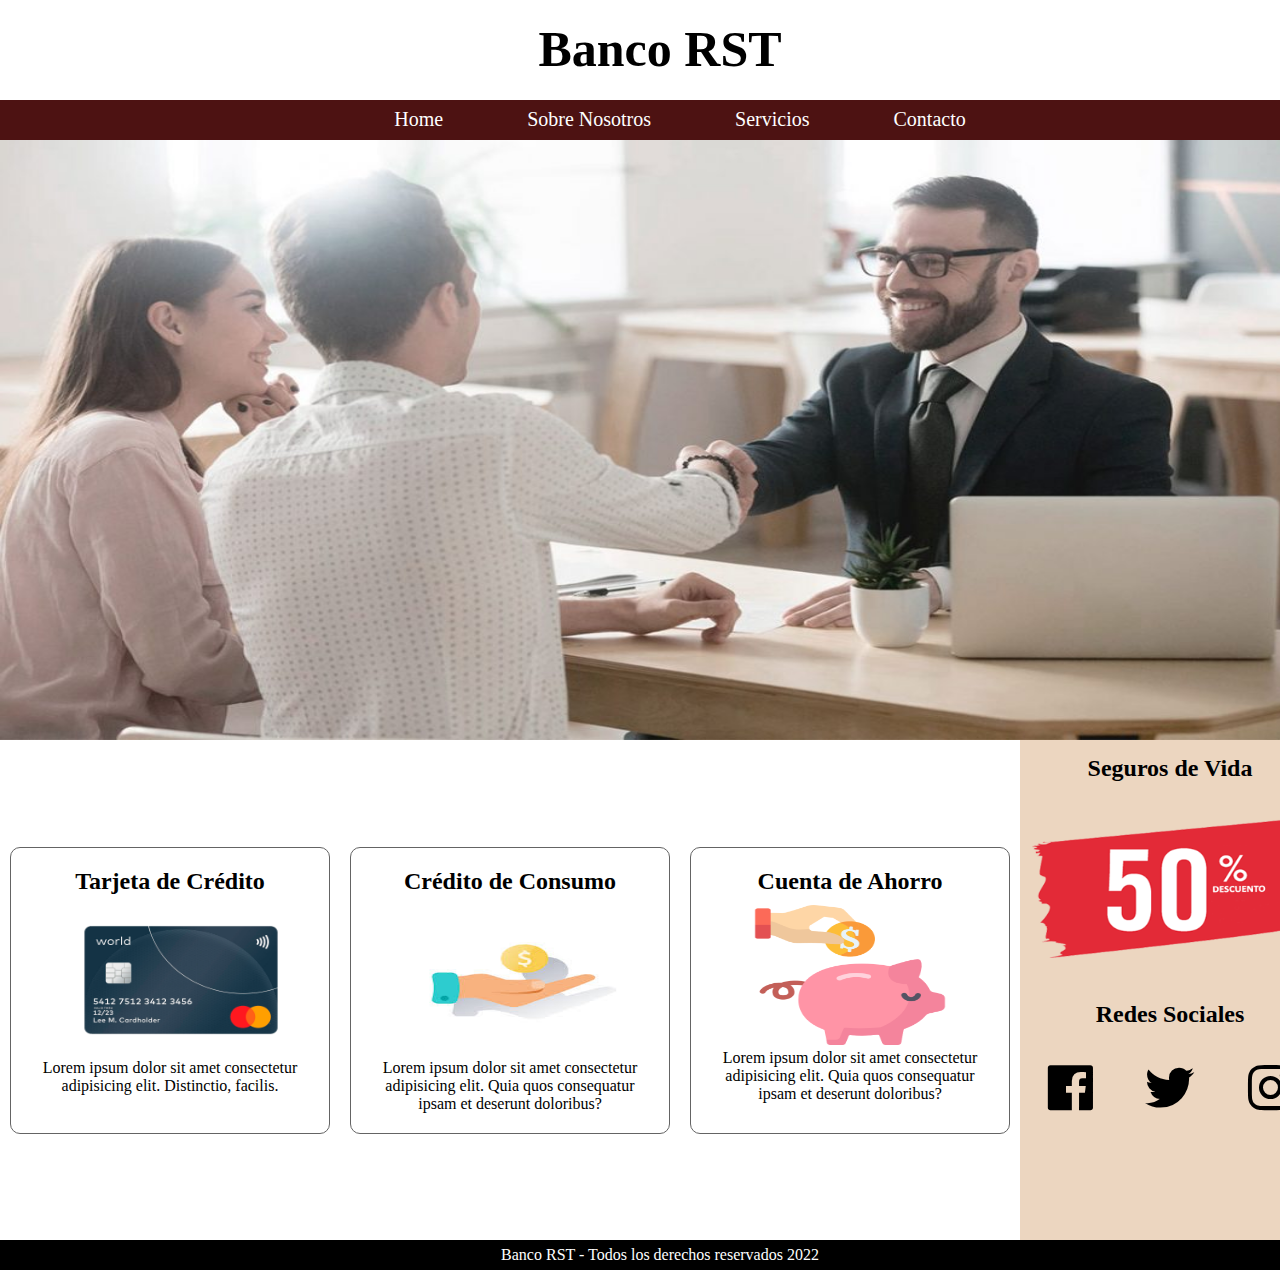
==== index.html @ 410db2c8 "Primera Versión" ====
<!DOCTYPE html>
<html lang="es">
<head>
    <meta charset="UTF-8">
    <meta http-equiv="X-UA-Compatible" content="IE=edge">
    <meta name="viewport" content="width=device-width, initial-scale=1.0">
    <link href="https://unpkg.com/boxicons@2.1.1/css/boxicons.min.css" rel="stylesheet">
    <link rel="stylesheet" href="style.css">
    <title>Banco RST</title>
</head>
<body>
    <div class="container-grid">
        <header>
            <h1>Banco RST</h1>
        </header>

        <nav>
            <ul>
                <li><a href="#">Home</a></li>
                <li><a href="sobrenosotros.html">Sobre Nosotros</a></li>
                <li><a href="">Servicios</a></li>
                <li><a href="">Contacto</a></li>
            </ul>
        </nav>

        <section>
            <img src="./img/Banco 1.jpg" alt="Banco RST"/>
        </section>

        <article>
            <div class="container-cards">
                <div class="cards">
                    <h2>Tarjeta de Crédito</h2>
                    <img src="./img/world-mastercard.png" alt="Trajeta de Crédito" width="300px" height="150px">
                    <p>Lorem ipsum dolor sit amet consectetur adipisicing elit. Distinctio, facilis.</p>
                </div>

                <div class="cards">
                    <h2>Crédito de Consumo</h2>
                    <img src="./img/crédito.jpg" alt="Trajeta de Crédito" width="250px" height="150px">
                    <p>Lorem ipsum dolor sit amet consectetur adipisicing elit. Quia quos consequatur ipsam et deserunt doloribus?</p>
                </div>

                <div class="cards">
                    <h2>Cuenta de Ahorro</h2>
                    <img src="./img/Ahorro.png" alt="Trajeta de Crédito" width="200px" height="140px">
                    <p>Lorem ipsum dolor sit amet consectetur adipisicing elit. Quia quos consequatur ipsam et deserunt doloribus?</p>
                </div>
            </div>
        </article>

        <aside>
            <div class="container-descuento">
                <h2>Seguros de Vida</h2>
                <img src="./img/50-descuento.png" alt="Descuento" width="300px" height="200px">
    
                <div>
                    <h2>Redes Sociales</h2>
                </div>
    
                <div class="redes-sociales">
                    <div class="iconos">
                        <i class="bx bxl-facebook-square"></i>
                    </div>
                    <div class="iconos">
                        <i class="bx bxl-twitter"></i>
                    </div>
                    <div class="iconos">
                        <i class="bx bxl-instagram"></i>
                    </div>
                </div>
            </div>
        </aside>

        <footer>
            <p>Banco RST - Todos los derechos reservados 2022</p>
        </footer>
    </div>
</body>
</html>
---- style.css ----
* {
    margin: 0;
}

body {
    margin: 0;
    overflow-x: hidden;
}

.container-grid {
    font-family: 'Times New Roman', Times, serif;
    display: grid;
    grid-template-areas: 
    "header"
    "nav"
    "section"
    "article"
    "aside"
    "footer";
    grid-template-rows: 100px 40px 400px 500px 500px 30px;
}

article{
    grid-area: article;
    align-self: center;
}

.container-cards{
    display: flex;
    justify-content: center;
}

header {
justify-content: center;
grid-area: header;
background-color: white;

}

header h1 {
    font-family: Trajan Pro;
    font-size: 50px;
    text-align: center;
    padding: 20px;
}

nav {
    justify-content: center;
    grid-area: nav;
    text-align: center;
    background-color: rgb(77, 18, 18);
    padding-top: 8px;
}

nav ul li {
    list-style: none;
    display: inline;
}

nav ul li a {
    text-decoration: none;
    color: white;
    font-size: 20px;
    padding: 40px;
}

nav ul li a:hover {
    color: rgb(180, 81, 81);
    align-content: center;
}

section {
    grid-area: section;
    background-color: rgb(122, 17, 17);
}

section img{
    width: 100%;
    height: 100%;
}

section h1 {
    text-align: center;
    font-size: 70px;
    color: white;
    padding-top: 30px;
}

.container-sobrenosotros {
    margin-top: 20px;
    display: flex;
    justify-content: space-between;
}

.container-valores{
    margin-top: 25px;
    width: 50%;
}
.container-imagen{
    text-align: center;
}

.container-valores .container-imagen img{
    max-width: 65%;
}

.valores{
    color:white;
    text-align: center;
}

.valores h3{
    margin-bottom: 5px;
    
}

.container-bienvenida {
    color: white;
    margin: 0 auto;
    padding: 0 100px;
    width: 50%;
}

.container-bienvenida h2{
    margin-bottom: 10px;
}


.container-bienvenida p {
    text-align: justify;
} 

.imagen {
    text-align: center;
    padding-top: 60px;
}

.container-descripcion {
    color: white;
    margin: 0 300px;
    padding-top: 20px;
}

.container-descripcion h2 {
    padding-bottom: 20px;
}

.container-descripcion p {
    padding-bottom: 10px;
}

.container-contenido {
    margin-top: 100px;
    margin-bottom: 50px;
    padding: 0 200px;
    display: flex;
}

/* .contenido {
    text-align: center;
    margin: 0 50px;
    padding-top: 10px;
    border: 1px solid rgb(223, 223, 223);
    border-radius: 8px;
    width: 300px;
    height: 250px;
} */

.cards{
    width: 320px;
    border: 1px solid rgb(100, 100, 100);
    box-sizing: border-box;
    padding: 20px;
    margin: 10px;
    border-radius: 10px;
    text-align: center;
}
.cards h2{
    margin-bottom: 10px;
    text-align: center;
}
aside {
    grid-area: aside;
    background-color: #ecd6c0;
}

aside h2 {
    text-align: center;
    padding-top: 15px;
}

.container-descuento {
    text-align: center;
}

.redes-sociales {
    display: flex;
    margin-top: 25px;
    justify-content: center;
    }

.iconos {
    font-size: 60px;
    margin: 0 15px;
    padding: 5px;
}

footer {
    background-color: black;
    color:white;
    grid-column: 1/5;
}

footer p {
    color: white;
    text-align: center;
    padding-top: 6px;
}

.container-bienvenida h2{
    text-align: center;
}



@media screen and (max-width: 480px) {

    .container-grid{
        grid-template-areas: 
        "header"
        "nav"
        "section"
        "article"
        "aside"
        "footer";
        grid-template-rows: 100px 150px 550px;
    }

    nav ul{
        display:flex;
        flex-direction: column;
        padding: 0;
    }

    nav ul li{
        padding: 7px 0;
    }

    nav ul li a{
        color:white;
        padding: unset;
        font-size: unset;
    }

    nav ul li a:hover{
        color: white;
    }

    nav ul li:hover{
        background-color: rgb(0, 0, 0);
        color: white;
    }
    
    article{
        grid-row: 4/7;
    }

    aside{
        grid-row: 7/8;
    }

    .container-cards{
        flex-direction: column;
        align-items: center;
    }

    footer p{
        padding: 10px;
    }

    section h1{
        font-size: 28px;
    }

    .container-bienvenida{
        padding: 0 50px;
        width: 80%;
        margin: 0 auto;
    }

    .container-bienvenida h2{
        font-size: 20px;
    }
    .container-sobrenosotros{
        flex-direction: column;
    }

    
    .container-valores{
        width: 100%;
        text-align: center;
    }
    .container-imagen{
        display: none;
    }
}

/*@media screen and (min-width: 600px) {
    .container-grid {
        grid-template-areas: 
        "header header"
        "nav"
        "section"
        "article" 
        "aside"
        "footer footer footer"
        ;
        grid-template-rows: 100px 40px 600px 400px 400px 30px;
    }
    
}*/

@media screen and (min-width: 768px) {
    /* .container-grid {
        grid-template-areas: 
        "header"
        "nav"
        "article"
        "aside"
        "footer";
        grid-template-rows: 500px 40px 60px 30px 30px;
    } */
}

@media screen and (min-width: 768px) {
    .container-grid {
        grid-template-areas: 
        "header header header"
        "nav nav nav"
        "section section section"
        "article article aside"
        "footer footer footer";
        grid-template-rows: 100px 40px 600px 500px 30px;
    }
    
}

@media screen and (min-width: 1024px) {
    .container-grid {
        grid-template-areas: 
        "header header header"
        "nav nav nav"
        "section section section"
        "article article aside"
        "footer footer footer";
        grid-template-rows: 100px 40px 600px 500px 30px;
    }
    
}

@media screen and (min-width: 1440px) {
    .container-grid {
        align-content: center;
        text-align: center;
        overflow-x: hidden;
        grid-template-areas: 
        "header header header header"
        "nav nav nav nav"
        "section section section section"
        "article article aside aside"
        "footer footer footer footer";
        grid-template-rows: 100px 40px 650px 500px 30px;
    }

    article{
        grid-column: 1/4;
    }

    aside{
        grid-column: 4/5;
    }    
}
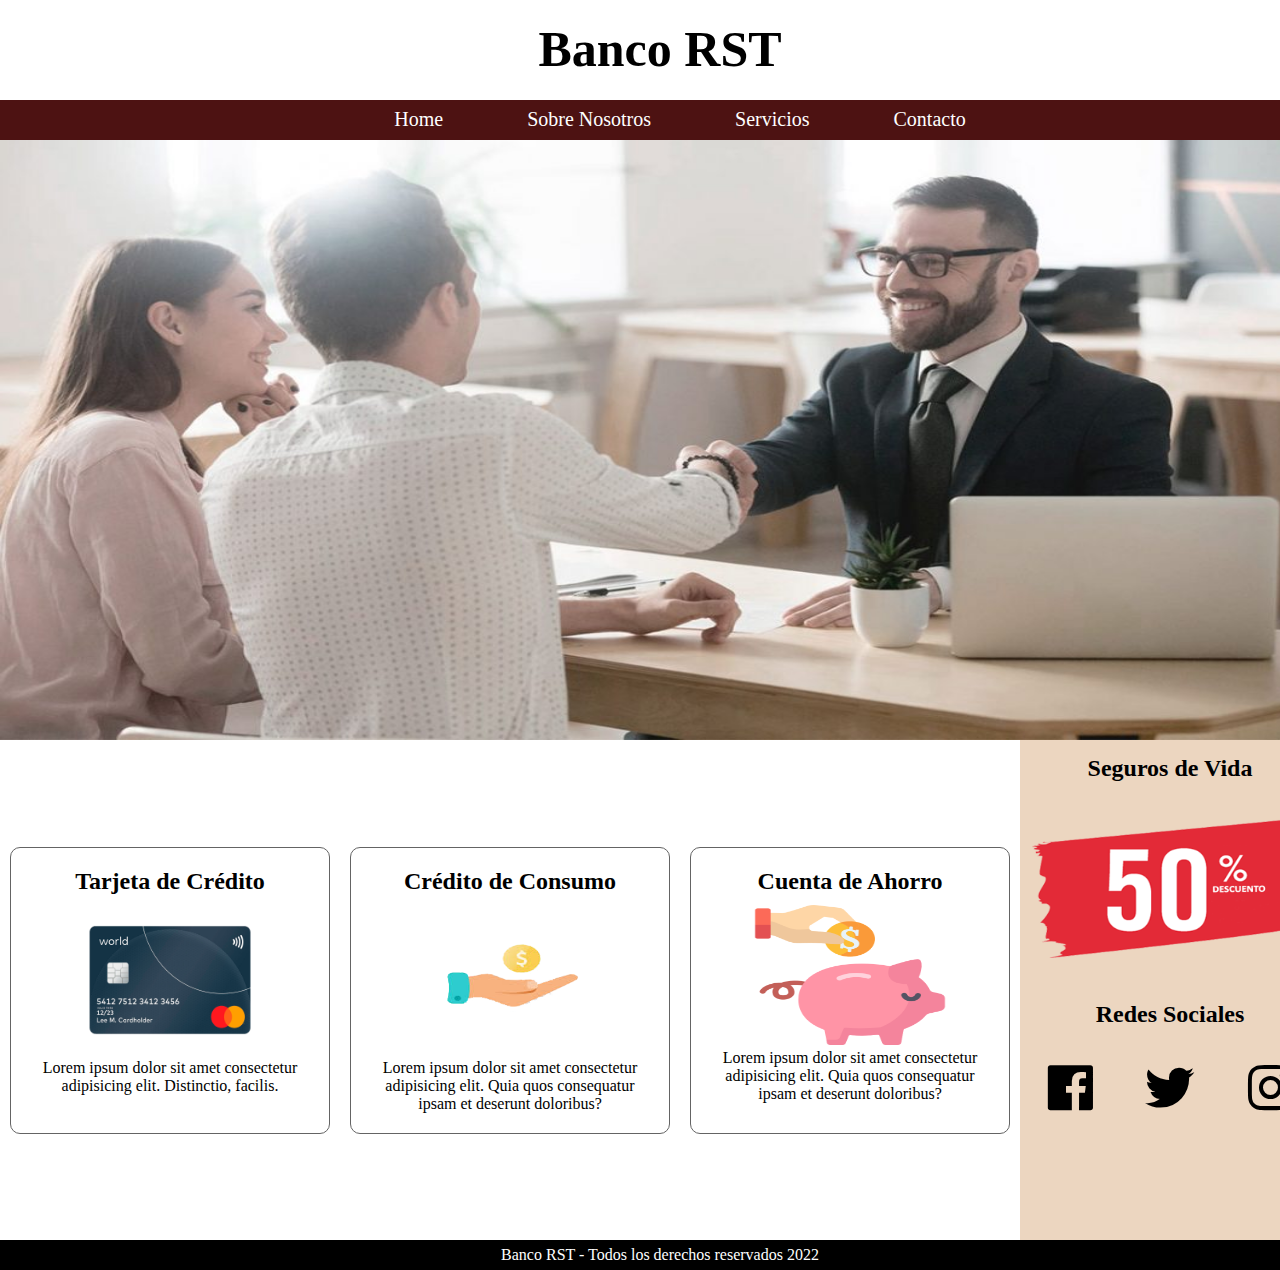
==== commit 8edb25ce: "Segunda Versión" ====
--- a/index.html
+++ b/index.html
@@ -6,6 +6,7 @@
     <meta name="viewport" content="width=device-width, initial-scale=1.0">
     <link href="https://unpkg.com/boxicons@2.1.1/css/boxicons.min.css" rel="stylesheet">
     <link rel="stylesheet" href="style.css">
+    <link rel="stylesheet" href="https://cdnjs.cloudflare.com/ajax/libs/animate.css/4.1.1/animate.min.css"/>
     <title>Banco RST</title>
 </head>
 <body>
@@ -31,13 +32,13 @@
             <div class="container-cards">
                 <div class="cards">
                     <h2>Tarjeta de Crédito</h2>
-                    <img src="./img/world-mastercard.png" alt="Trajeta de Crédito" width="300px" height="150px">
+                    <img src="./img/world-mastercard.png" alt="Trajeta de Crédito" width="250px" height="150px">
                     <p>Lorem ipsum dolor sit amet consectetur adipisicing elit. Distinctio, facilis.</p>
                 </div>
 
                 <div class="cards">
                     <h2>Crédito de Consumo</h2>
-                    <img src="./img/crédito.jpg" alt="Trajeta de Crédito" width="250px" height="150px">
+                    <img src="./img/crédito.png" alt="Trajeta de Crédito" width="200px" height="150px">
                     <p>Lorem ipsum dolor sit amet consectetur adipisicing elit. Quia quos consequatur ipsam et deserunt doloribus?</p>
                 </div>
 
@@ -52,7 +53,7 @@
         <aside>
             <div class="container-descuento">
                 <h2>Seguros de Vida</h2>
-                <img src="./img/50-descuento.png" alt="Descuento" width="300px" height="200px">
+                <img class="animate__animated animate__zoomIn" src="./img/50-descuento.png" alt="Descuento" width="300px" height="200px">
     
                 <div>
                     <h2>Redes Sociales</h2>
--- a/style.css
+++ b/style.css
@@ -17,7 +17,7 @@
     "article"
     "aside"
     "footer";
-    grid-template-rows: 100px 40px 400px 500px 500px 30px;
+    grid-template-rows: 100px 40px 430px 500px 500px 30px;
 }
 
 article{
@@ -174,11 +174,19 @@
     margin: 10px;
     border-radius: 10px;
     text-align: center;
-}
-.cards h2{
+    transition: all;
+}
+
+.cards:hover {
+    padding: 30px;
+    background-color: #ecd6c0;;
+}
+
+.cards h2 {
     margin-bottom: 10px;
     text-align: center;
 }
+
 aside {
     grid-area: aside;
     background-color: #ecd6c0;
@@ -233,7 +241,7 @@
         "article"
         "aside"
         "footer";
-        grid-template-rows: 100px 150px 550px;
+        grid-template-rows: 100px 150px 650px;
     }
 
     nav ul{
@@ -303,33 +311,6 @@
     .container-imagen{
         display: none;
     }
-}
-
-/*@media screen and (min-width: 600px) {
-    .container-grid {
-        grid-template-areas: 
-        "header header"
-        "nav"
-        "section"
-        "article" 
-        "aside"
-        "footer footer footer"
-        ;
-        grid-template-rows: 100px 40px 600px 400px 400px 30px;
-    }
-    
-}*/
-
-@media screen and (min-width: 768px) {
-    /* .container-grid {
-        grid-template-areas: 
-        "header"
-        "nav"
-        "article"
-        "aside"
-        "footer";
-        grid-template-rows: 500px 40px 60px 30px 30px;
-    } */
 }
 
 @media screen and (min-width: 768px) {
